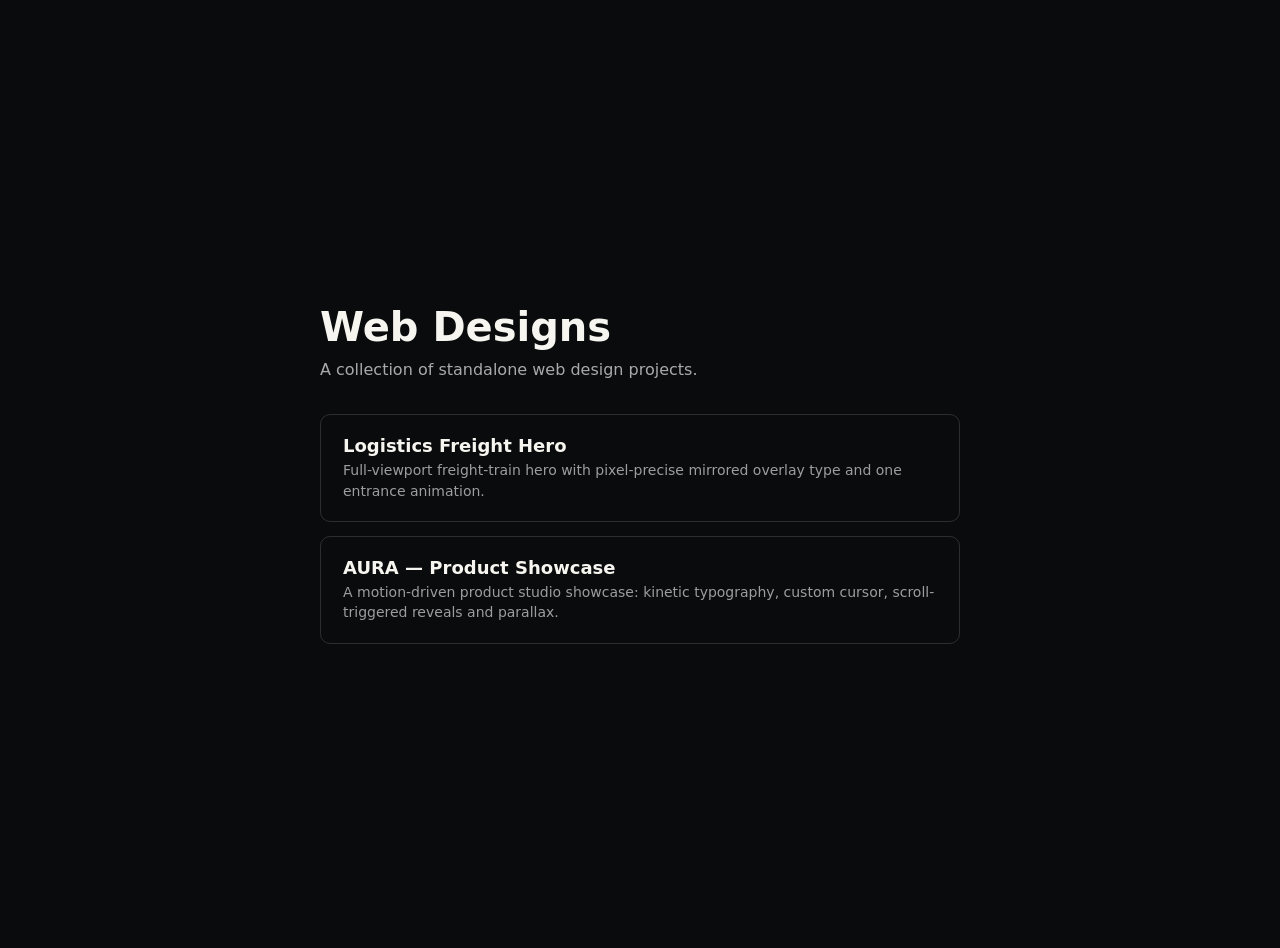
==== index.html @ 79d9db2e "Host both projects on GitHub Pages with a landing page Deploy the whole repo (not just aura-product-" ====
<!doctype html>
<html lang="en">
<head>
<meta charset="UTF-8">
<meta name="viewport" content="width=device-width, initial-scale=1">
<title>Web Designs</title>
<meta name="description" content="A collection of standalone web design projects.">
<style>
  :root{color-scheme:dark}
  html,body{height:100%}
  body{
    margin:0;
    background:#0a0b0c;
    color:#F7F5EF;
    font-family:system-ui,-apple-system,"Segoe UI",sans-serif;
    display:flex;
    align-items:center;
    justify-content:center;
    padding:24px;
  }
  main{max-width:640px;width:100%}
  h1{font-size:clamp(28px,5vw,40px);margin:0 0 8px}
  p.lede{color:rgba(255,255,255,.65);margin:0 0 32px;line-height:1.5}
  ul{list-style:none;margin:0;padding:0;display:flex;flex-direction:column;gap:14px}
  a.card{
    display:block;
    padding:20px 22px;
    border:1px solid rgba(255,255,255,.14);
    border-radius:10px;
    color:inherit;
    text-decoration:none;
    transition:border-color .15s ease, background .15s ease;
  }
  a.card:hover{border-color:#D6523A;background:rgba(255,255,255,.03)}
  a.card .name{font-weight:700;font-size:18px;display:block;margin-bottom:4px}
  a.card .desc{color:rgba(255,255,255,.6);font-size:14px;line-height:1.45}
</style>
</head>
<body>
<main>
  <h1>Web Designs</h1>
  <p class="lede">A collection of standalone web design projects.</p>
  <ul>
    <li>
      <a class="card" href="./logistics-freight-hero/">
        <span class="name">Logistics Freight Hero</span>
        <span class="desc">Full-viewport freight-train hero with pixel-precise mirrored overlay type and one entrance animation.</span>
      </a>
    </li>
    <li>
      <a class="card" href="./aura-product-showcase/">
        <span class="name">AURA — Product Showcase</span>
        <span class="desc">A motion-driven product studio showcase: kinetic typography, custom cursor, scroll-triggered reveals and parallax.</span>
      </a>
    </li>
  </ul>
</main>
</body>
</html>
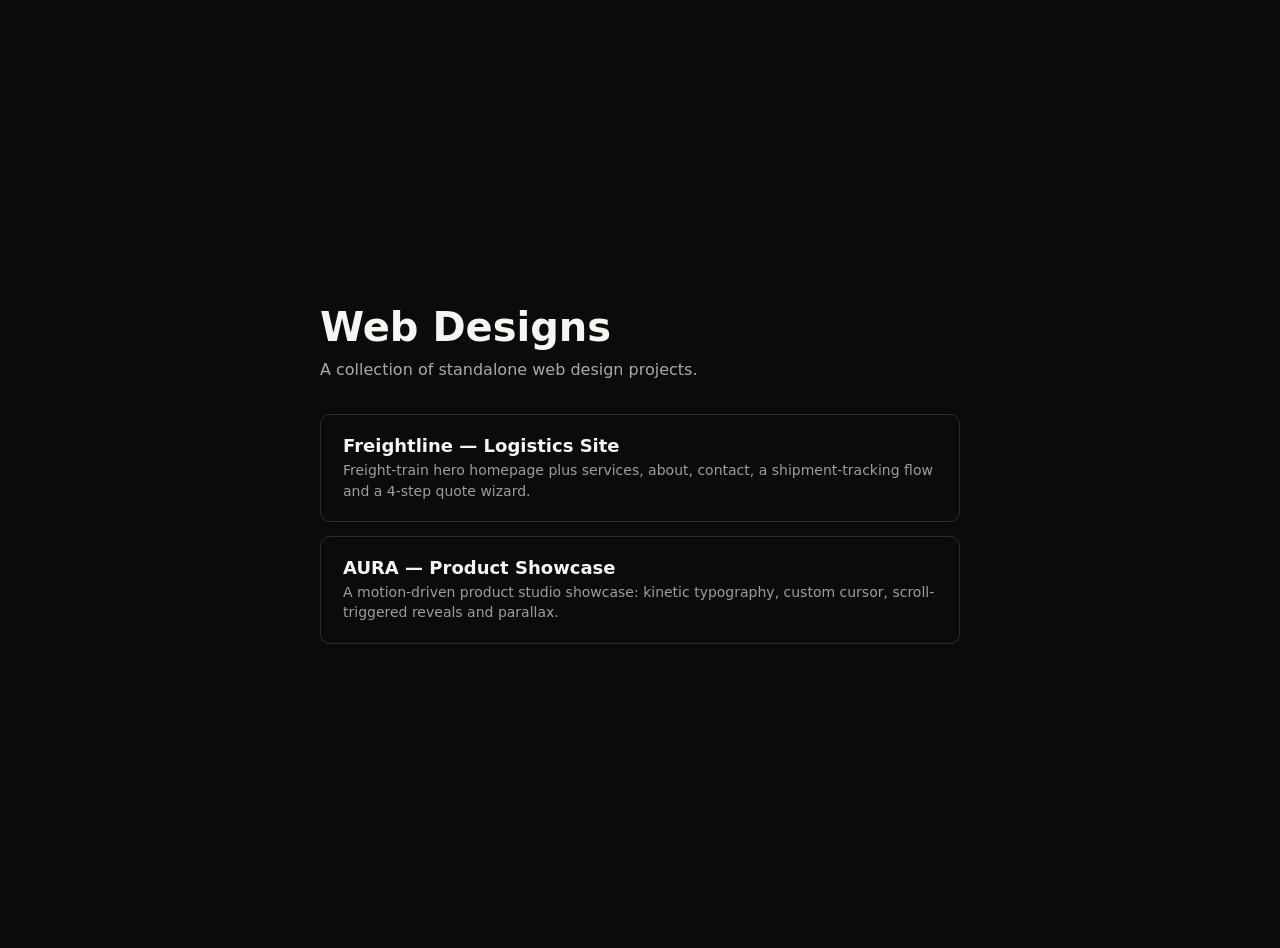
==== commit 7c416024: "Add more pages and flows to the Freightline logistics site Extend the single-page hero into a small " ====
--- a/index.html
+++ b/index.html
@@ -43,8 +43,8 @@
   <ul>
     <li>
       <a class="card" href="./logistics-freight-hero/">
-        <span class="name">Logistics Freight Hero</span>
-        <span class="desc">Full-viewport freight-train hero with pixel-precise mirrored overlay type and one entrance animation.</span>
+        <span class="name">Freightline — Logistics Site</span>
+        <span class="desc">Freight-train hero homepage plus services, about, contact, a shipment-tracking flow and a 4-step quote wizard.</span>
       </a>
     </li>
     <li>
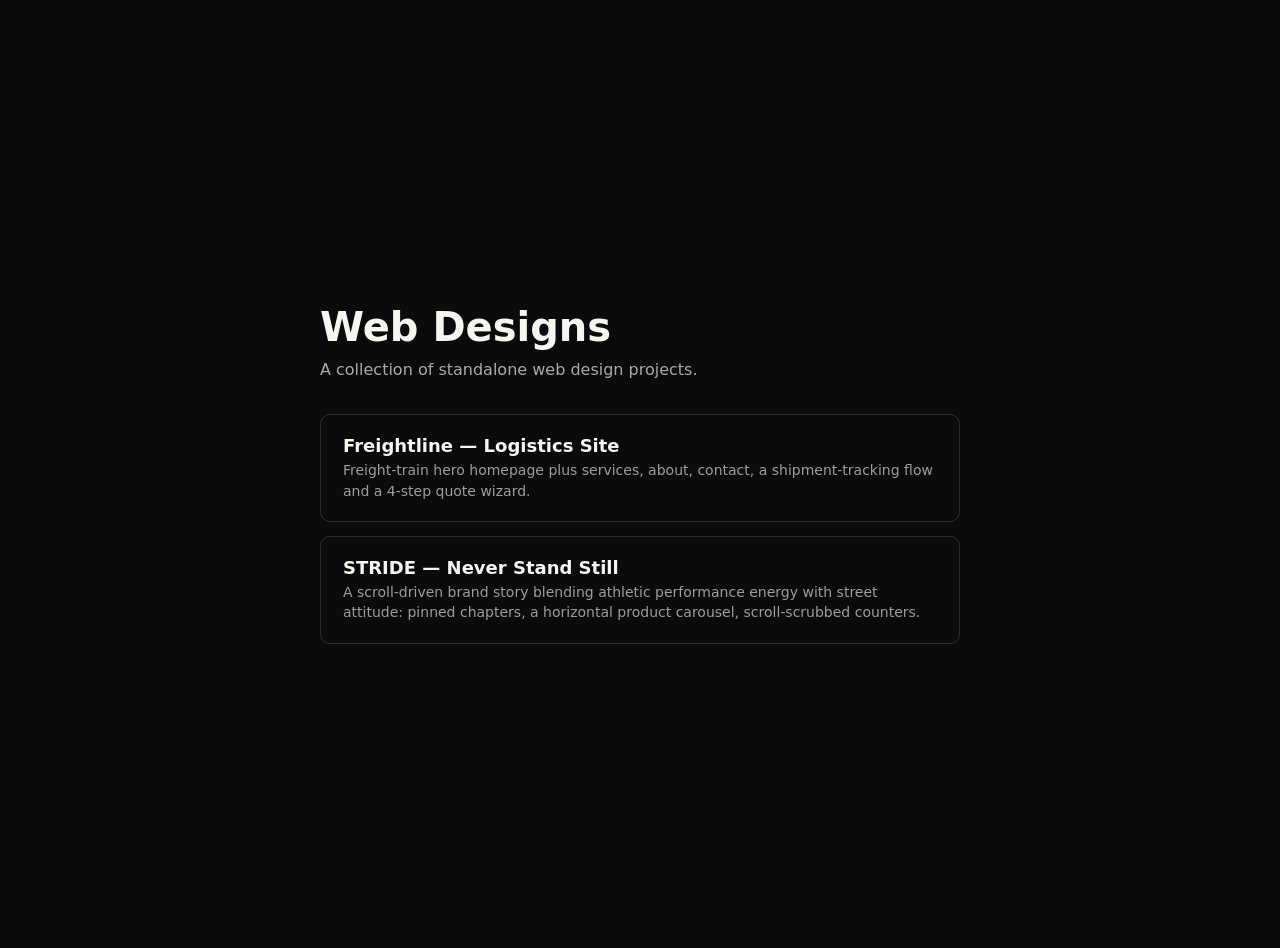
==== commit 8ff7c326: "Merge remote-tracking branch 'origin/main' # Conflicts: #	.github/workflows/deploy-pages.yml #	READM" ====
--- a/index.html
+++ b/index.html
@@ -48,9 +48,9 @@
       </a>
     </li>
     <li>
-      <a class="card" href="./aura-product-showcase/">
-        <span class="name">AURA — Product Showcase</span>
-        <span class="desc">A motion-driven product studio showcase: kinetic typography, custom cursor, scroll-triggered reveals and parallax.</span>
+      <a class="card" href="./stride/">
+        <span class="name">STRIDE — Never Stand Still</span>
+        <span class="desc">A scroll-driven brand story blending athletic performance energy with street attitude: pinned chapters, a horizontal product carousel, scroll-scrubbed counters.</span>
       </a>
     </li>
   </ul>
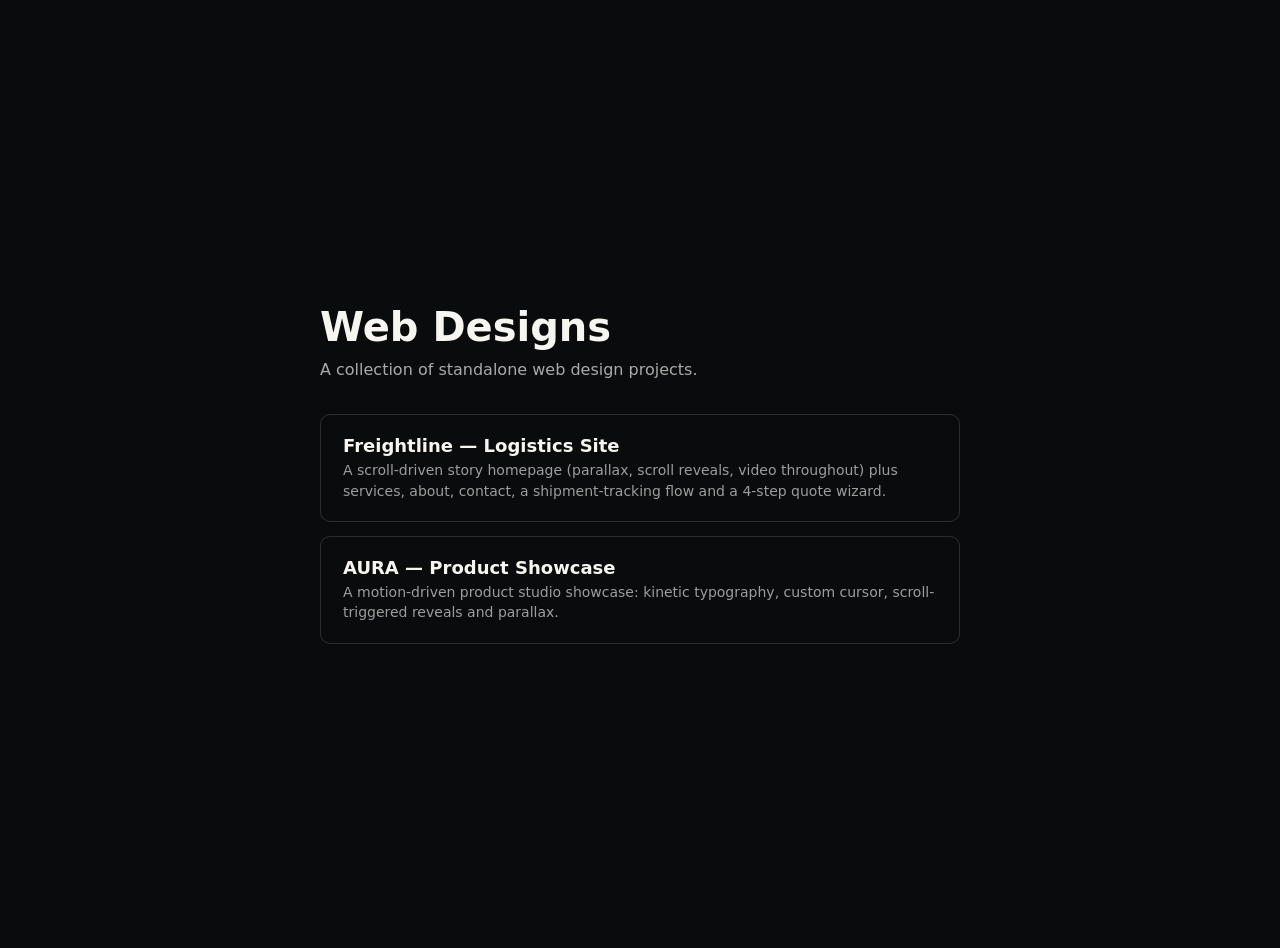
==== commit c7be9cf4: "Turn the homepage into a parallax scroll story and broaden the palette The hero's first viewport sta" ====
--- a/index.html
+++ b/index.html
@@ -44,13 +44,13 @@
     <li>
       <a class="card" href="./logistics-freight-hero/">
         <span class="name">Freightline — Logistics Site</span>
-        <span class="desc">Freight-train hero homepage plus services, about, contact, a shipment-tracking flow and a 4-step quote wizard.</span>
+        <span class="desc">A scroll-driven story homepage (parallax, scroll reveals, video throughout) plus services, about, contact, a shipment-tracking flow and a 4-step quote wizard.</span>
       </a>
     </li>
     <li>
-      <a class="card" href="./stride/">
-        <span class="name">STRIDE — Never Stand Still</span>
-        <span class="desc">A scroll-driven brand story blending athletic performance energy with street attitude: pinned chapters, a horizontal product carousel, scroll-scrubbed counters.</span>
+      <a class="card" href="./aura-product-showcase/">
+        <span class="name">AURA — Product Showcase</span>
+        <span class="desc">A motion-driven product studio showcase: kinetic typography, custom cursor, scroll-triggered reveals and parallax.</span>
       </a>
     </li>
   </ul>
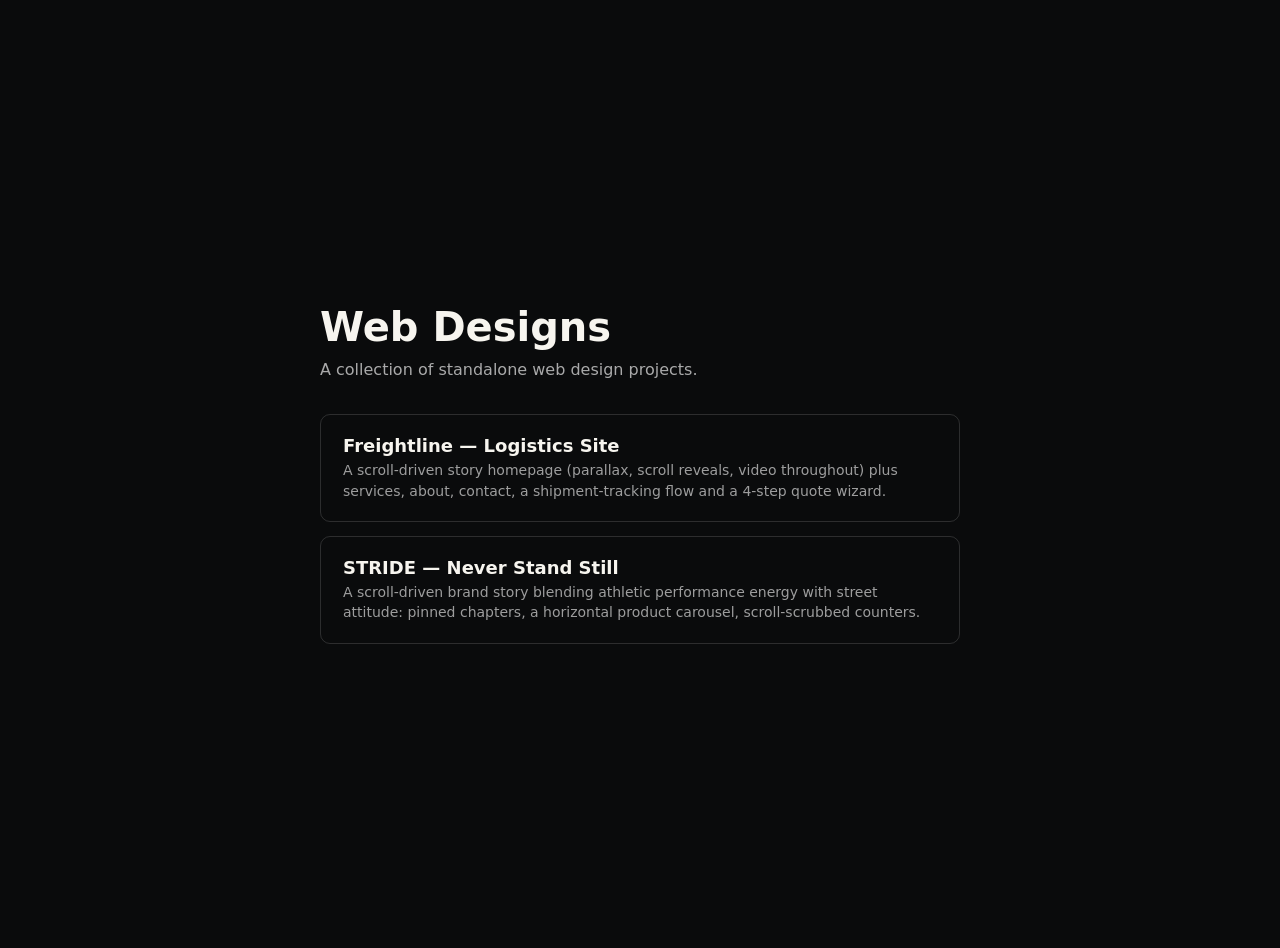
==== commit 212193d9: "Merge remote-tracking branch 'origin/main'" ====
--- a/index.html
+++ b/index.html
@@ -48,9 +48,9 @@
       </a>
     </li>
     <li>
-      <a class="card" href="./aura-product-showcase/">
-        <span class="name">AURA — Product Showcase</span>
-        <span class="desc">A motion-driven product studio showcase: kinetic typography, custom cursor, scroll-triggered reveals and parallax.</span>
+      <a class="card" href="./stride/">
+        <span class="name">STRIDE — Never Stand Still</span>
+        <span class="desc">A scroll-driven brand story blending athletic performance energy with street attitude: pinned chapters, a horizontal product carousel, scroll-scrubbed counters.</span>
       </a>
     </li>
   </ul>
